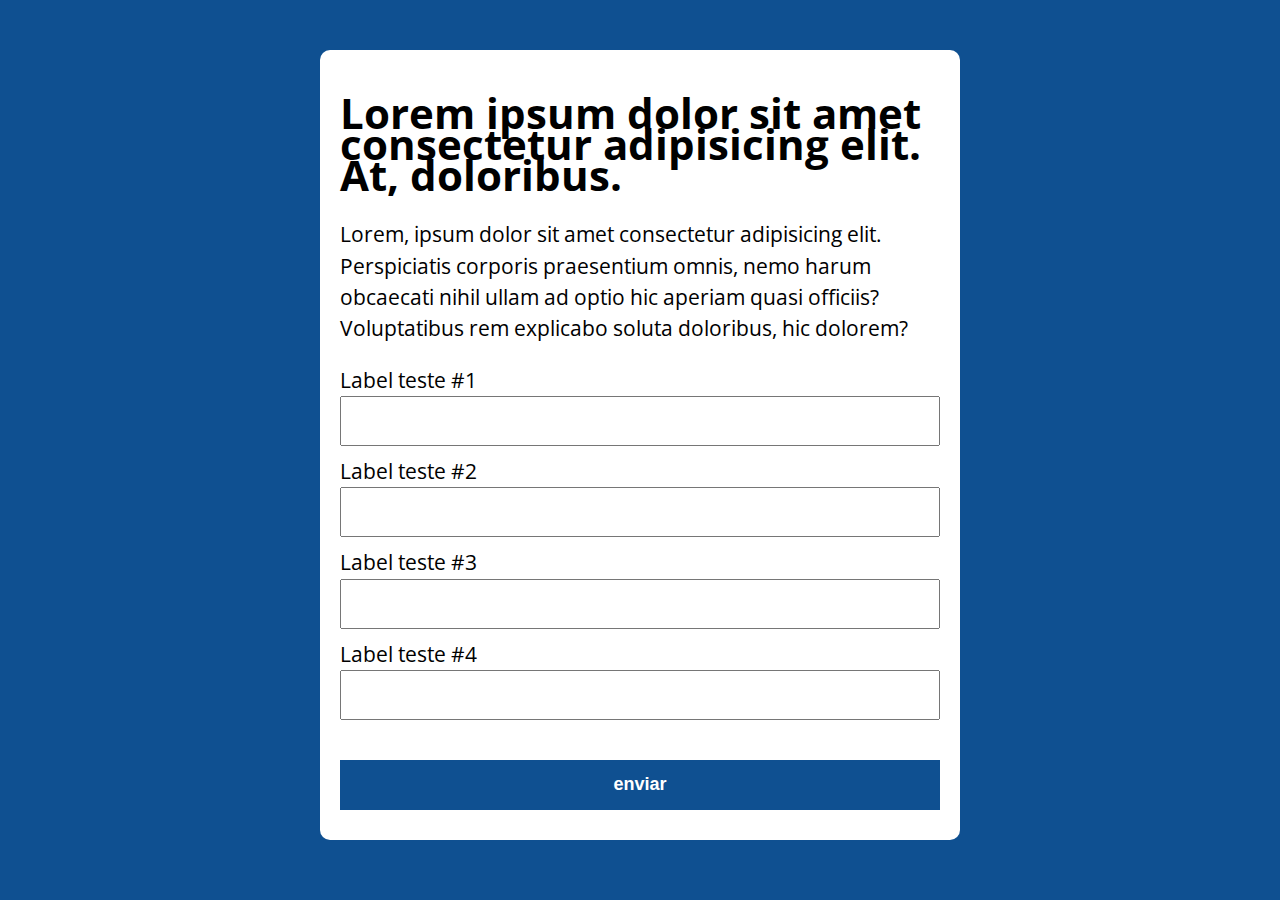
==== modelo/index.html @ 1739bfca "modelo" ====
<!DOCTYPE html>
<html lang="pt-br">

<head>
    <meta charset="UTF-8">
    <meta name="viewport" content="width=device-width, initial-scale=1.0">
    <link rel="stylesheet" href="./assets/css/style.css">
    <title>Modelo</title>
</head>

<body>
    <section class="container">
        <h1>Lorem ipsum dolor sit amet consectetur adipisicing elit. At, doloribus.</h1>
        <p>Lorem, ipsum dolor sit amet consectetur adipisicing elit. Perspiciatis corporis praesentium omnis, nemo harum
            obcaecati nihil ullam ad optio hic aperiam quasi officiis? Voluptatibus rem explicabo soluta doloribus, hic
            dolorem?</p>
        <form action="">
        <label for="input-test-1">Label teste #1</label>
        <input type="text"  id="input-test-1">
        <label for="input-test-2">Label teste #2</label>
        <input type="password"  id="input-test-2">
        <label for="input-test-3">Label teste #3</label>
        <input type="email"  id="input-test-3">
        <label for="input-test-4">Label teste #4</label>
        <input type="number"  id="input-test-4">
        <button>enviar</button>
        </form>
    </section>
    <script src="assets/js/main.js"></script>
</body>

</html>
---- modelo/assets/css/style.css ----
@import url('https://fonts.googleapis.com/css2?family=Open+Sans:wght@400;700&display=swap');


:root{

    --primery-color:#0f5091;
    --primery-color-dark:#0c3864;
    --primery-font: 'Open Sans', sans-serif;
}


*{
     box-sizing: border-box;
     outline: none;
}

body{
    padding: 0;
    margin: 0;
    background:var(--primery-color);
    font-family: var(--primery-font);
    font-size: 1.3em;
    line-height: 1.5em;
}

.container{
    max-width: 640px;
    margin: 50px auto;
    background-color: #fff;
    padding: 20px;
    border-radius: 10px;
   
}

form input, farm label, form button{
    width: 100%;
    margin-bottom: 10px;
}

form input{
    font-size: 24px;
    height: 50px;
    padding: 0 20px;
}

form input:focus{
    outline: 1px solid var(--primery-color);
}

form button {
    border: none;
    background-color:var(--primery-color);
    color: #fff;
    font-size: 18px;
    font-weight: bold;
    height: 50px;
    cursor: pointer;
    margin-top: 30px;
}

form button:hover{
    background-color: var(--primery-color-dark);
}
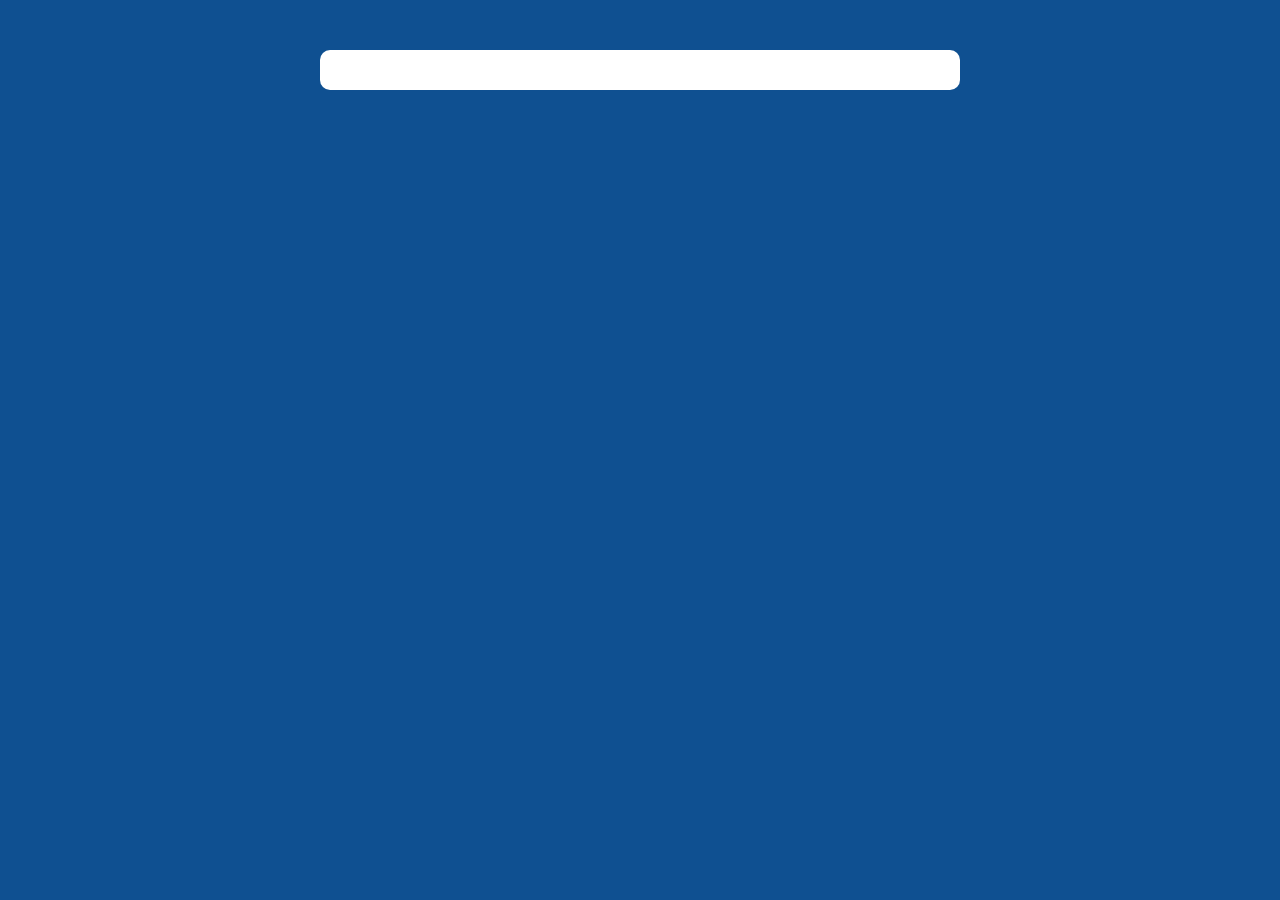
==== commit fb5ad959: "aula 38" ====
--- a/modelo/index.html
+++ b/modelo/index.html
@@ -10,21 +10,6 @@
 
 <body>
     <section class="container">
-        <h1>Lorem ipsum dolor sit amet consectetur adipisicing elit. At, doloribus.</h1>
-        <p>Lorem, ipsum dolor sit amet consectetur adipisicing elit. Perspiciatis corporis praesentium omnis, nemo harum
-            obcaecati nihil ullam ad optio hic aperiam quasi officiis? Voluptatibus rem explicabo soluta doloribus, hic
-            dolorem?</p>
-        <form action="">
-        <label for="input-test-1">Label teste #1</label>
-        <input type="text"  id="input-test-1">
-        <label for="input-test-2">Label teste #2</label>
-        <input type="password"  id="input-test-2">
-        <label for="input-test-3">Label teste #3</label>
-        <input type="email"  id="input-test-3">
-        <label for="input-test-4">Label teste #4</label>
-        <input type="number"  id="input-test-4">
-        <button>enviar</button>
-        </form>
     </section>
     <script src="assets/js/main.js"></script>
 </body>
